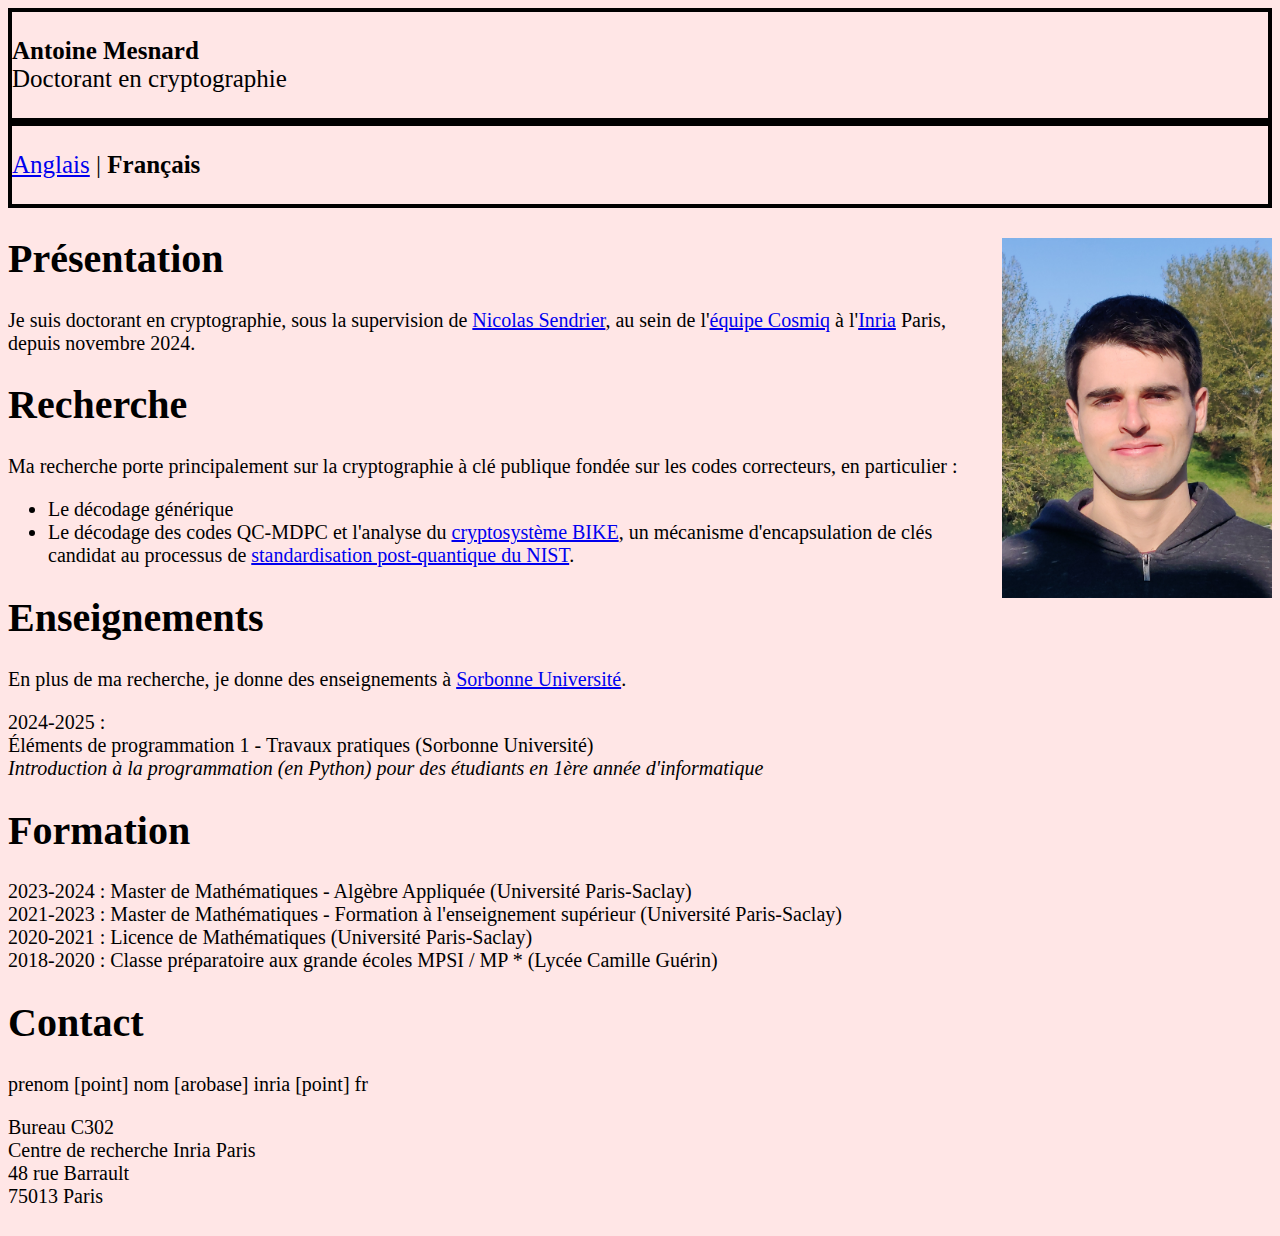
==== fr.html @ d7a32bca "fixed file format" ====
<!DOCTYPE html>
<html lang="fr">
    <head>
        <meta charset="utf-8">
        <title>Antoine Mesnard</title>
        <link href="style.css" rel="stylesheet">
    </head>

    <body>
        <header>
            <p><b>Antoine Mesnard</b><br>
            Doctorant en cryptographie<br></p>
        </header>

        <nav>
            <p><a href="en">Anglais</a> | <b>Français</b></p>
        </nav>

        <main>
                <div class="container">
                    <div class="text">
                        <section>
                        <h1>Présentation</h1>
                        <p>Je suis doctorant en cryptographie, sous la supervision de <a href="https://www.paris.inria.fr/secret/Nicolas.Sendrier/index.php">Nicolas Sendrier</a>, au sein de l'<a href="https://www.rocq.inria.fr/secret/">équipe Cosmiq</a> à l'<a href = "https://www.inria.fr/">Inria</a> Paris, depuis novembre 2024.</p>
                        </section>
                        <section>
                        <h1>Recherche</h1>
                        <p>Ma recherche porte principalement sur la cryptographie à clé publique fondée sur les codes correcteurs, en particulier :
                            <ul>
                                <li>Le décodage générique</li>
                                <li>Le décodage des codes QC-MDPC et l'analyse du <a href="https://bikesuite.org/">cryptosystème BIKE</a>, un mécanisme d'encapsulation de clés candidat au processus de <a href="https://csrc.nist.gov/projects/post-quantum-cryptography">standardisation post-quantique du NIST</a>.</li>
                            </ul></p>
                        </section>           

                        <section>
                            <h1>Enseignements</h1>
                            <p>En plus de ma recherche, je donne des enseignements à <a href="https://www.sorbonne-universite.fr/">Sorbonne Université</a>.</p>
                            <p>2024-2025 :<br>Éléments de programmation 1 - Travaux pratiques (Sorbonne Université)<br>
                            <i>Introduction à la programmation (en Python) pour des étudiants en 1ère année d'informatique</i></p>
                        </section>

                        <section>
                            <h1>Formation</h1>
                            <p>2023-2024 : Master de Mathématiques - Algèbre Appliquée (Université Paris-Saclay)<br>
                            2021-2023 : Master de Mathématiques - Formation à l'enseignement supérieur (Université Paris-Saclay)<br>
                            2020-2021 : Licence de Mathématiques (Université Paris-Saclay)<br>
                            2018-2020 : Classe préparatoire aux grande écoles MPSI / MP * (Lycée Camille Guérin)</p>
                        </section>

                        <section>
                            <h1>Contact</h1>
                            <p>prenom [point] nom [arobase] inria [point] fr</p>
                            <p>Bureau C302<br>Centre de recherche Inria Paris<br>48 rue Barrault<br>75013 Paris</p>  
                        </section>
                    </div>
                    <div class="picture">
                        <img src="photo.jpg" alt="Une photo de moi" width="270px" />
                    </div>
                </div>
        </main>
    </body>
</html>
---- style.css ----
header, nav, body {
    background-color: rgb(255, 230, 230);
}

header, nav {
    border: 3pt black solid;
    font-size: 1.25em;
}

body {
    font-size: 1.25em;
}

.container {
    display: flex;
}

.text {
    width: 2000px;
}

.picture {
    width: 270px;
    margin-top: 30px;
}
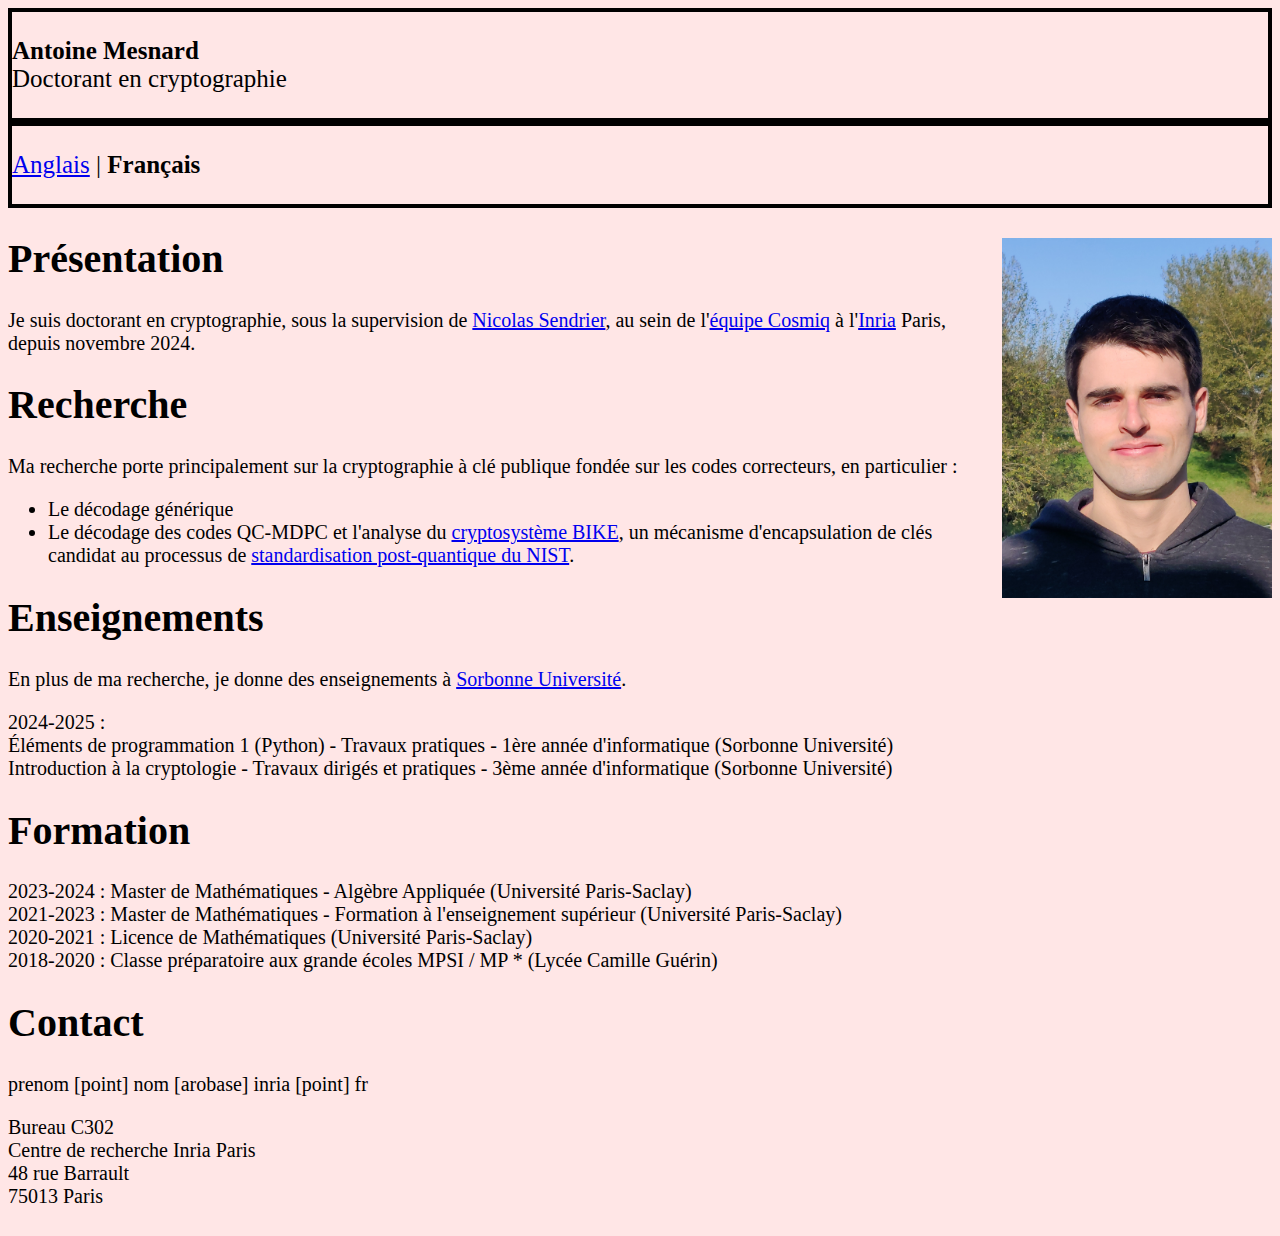
==== commit 1ad377e5: "update teachings" ====
--- a/fr.html
+++ b/fr.html
@@ -35,8 +35,9 @@
                         <section>
                             <h1>Enseignements</h1>
                             <p>En plus de ma recherche, je donne des enseignements à <a href="https://www.sorbonne-universite.fr/">Sorbonne Université</a>.</p>
-                            <p>2024-2025 :<br>Éléments de programmation 1 - Travaux pratiques (Sorbonne Université)<br>
-                            <i>Introduction à la programmation (en Python) pour des étudiants en 1ère année d'informatique</i></p>
+                            <p>2024-2025 :
+                            <br>Éléments de programmation 1 (Python) - Travaux pratiques - 1ère année d'informatique (Sorbonne Université)<br>
+                                Introduction à la cryptologie - Travaux dirigés et pratiques - 3ème année d'informatique (Sorbonne Université)</p>
                         </section>
 
                         <section>
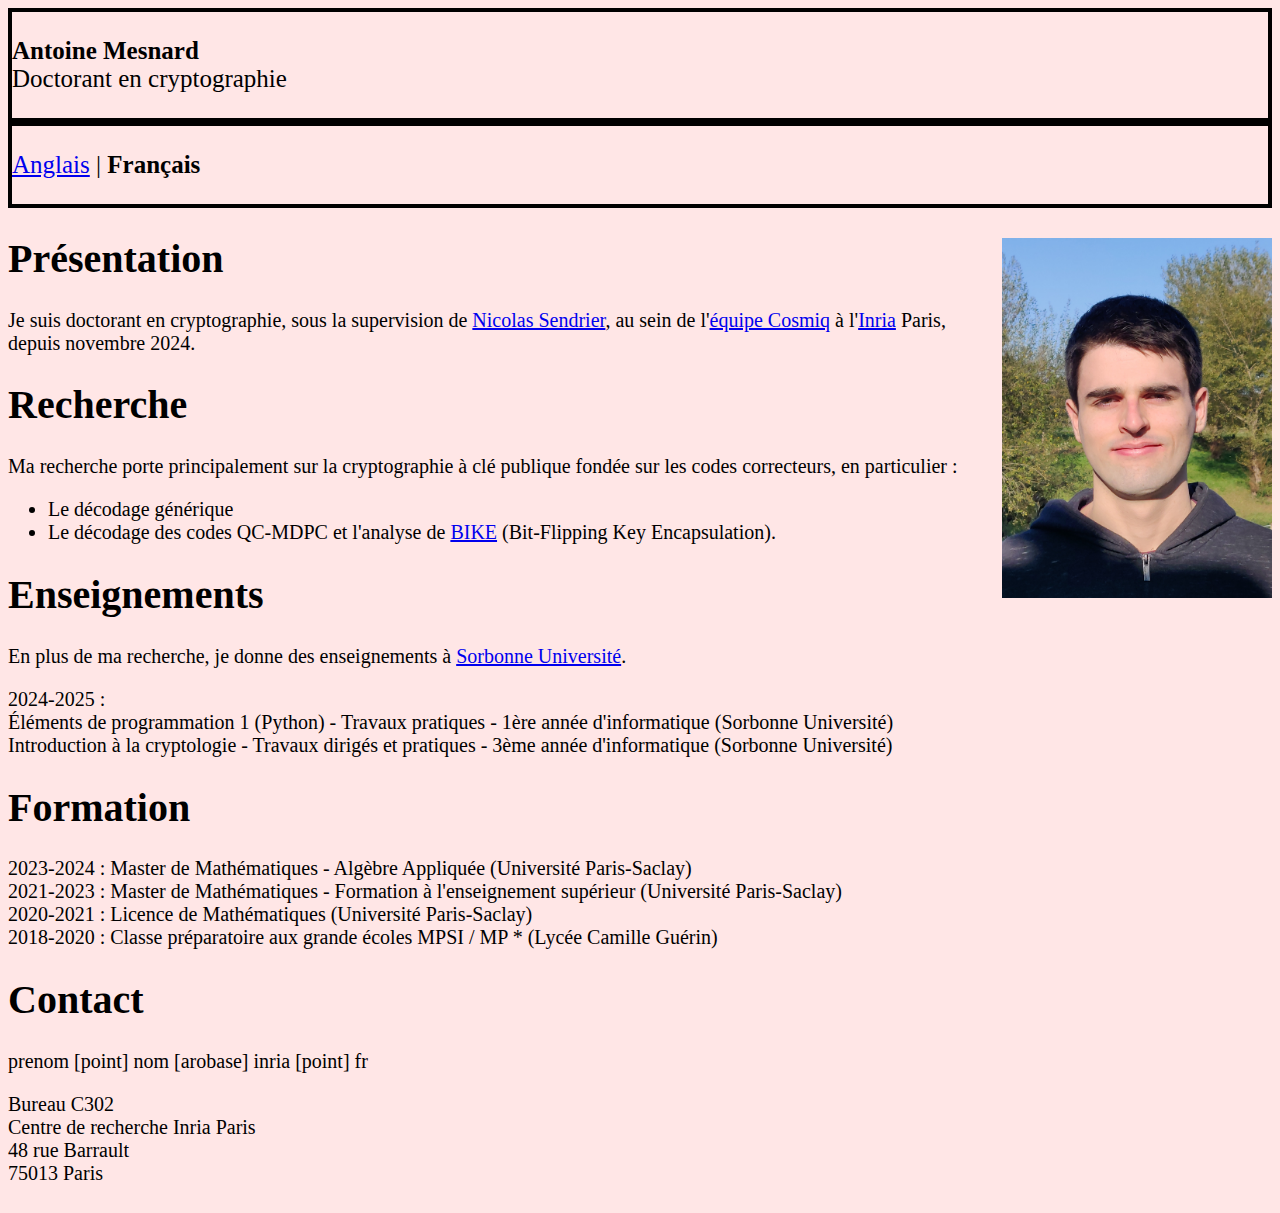
==== commit 90ee8cfc: "updated BIKE status" ====
--- a/fr.html
+++ b/fr.html
@@ -28,7 +28,7 @@
                         <p>Ma recherche porte principalement sur la cryptographie à clé publique fondée sur les codes correcteurs, en particulier :
                             <ul>
                                 <li>Le décodage générique</li>
-                                <li>Le décodage des codes QC-MDPC et l'analyse du <a href="https://bikesuite.org/">cryptosystème BIKE</a>, un mécanisme d'encapsulation de clés candidat au processus de <a href="https://csrc.nist.gov/projects/post-quantum-cryptography">standardisation post-quantique du NIST</a>.</li>
+                                <li>Le décodage des codes QC-MDPC et l'analyse de <a href="https://bikesuite.org/">BIKE</a> (Bit-Flipping Key Encapsulation).</li>
                             </ul></p>
                         </section>           
 
